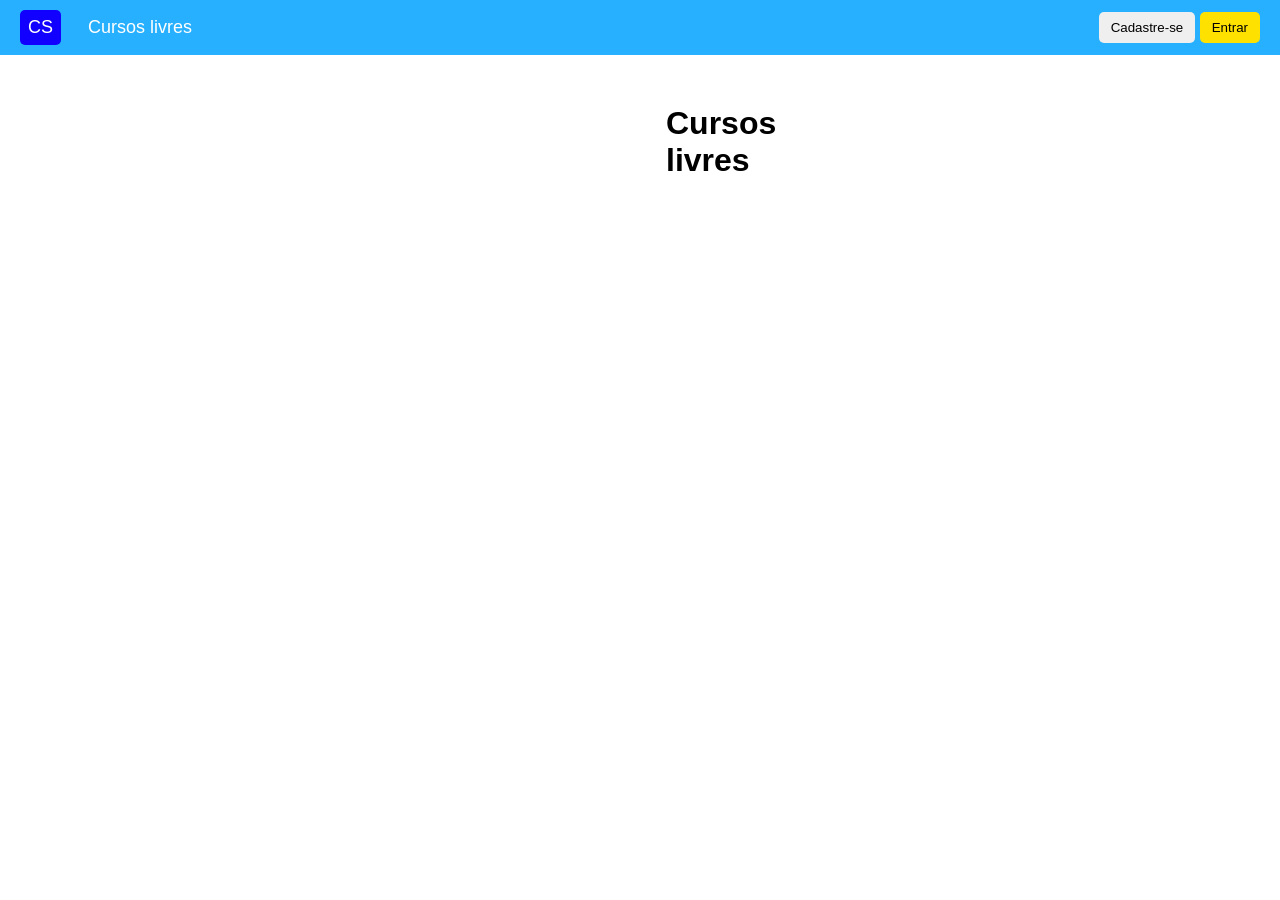
==== index.html @ 407f02eb "protótipo navbar e título" ====
<!DOCTYPE html>
<html lang="pt-br">

<link>
    <link rel="stylesheet" href="style.css">
    <title>Cursos livres</title>
</head>
<body>
    <nav class="navbar">
        <ul class="nav-list">
            <li class="logo"><a href="#">CS</a></li>
            <li class="cursoslivres"><a href="#">Cursos livres</a>
        </ul>
        <div class="rightNav">
            <button class="btncadastrar">Cadastre-se</button>
            <button class="btn btn-sm">Entrar</button>
        </div>
    </nav>
    <div class="title"><h1>Cursos livres</h1></div>
</body>
</html>
---- style.css ----
* {
            margin: 0;
            padding: 0;
        }

        body {
            font-family: 'Arial', sans-serif;
        }

        .navbar {
            display: flex;
            position: sticky;
            align-items: center;
            justify-content: space-between;
            top: 0px;
            background: rgb(39, 176, 255);
            background-blend-mode: darken;
            background-size: cover;
            color: white;
            padding: 10px 20px;
        }

        .nav-list {
            display: flex;
            list-style: none;
        }

        .nav-list li {
            margin-right: 20px;
        }

        .nav-list li:last-child {
            margin-right: 0;
        }

        .nav-list li a {
            text-decoration: none;
            color: white;
            font-size: 18px;
            transition: color 0.3s ease-in-out;
        }

        .nav-list li a:hover {
            color: #ffd700;
            /* Change the color on hover */
        }

        .rightNav {
            text-align: right;
        }

        #search {
            padding: 8px;
            font-size: 16px;
            border: 2px solid #fff;
            border-radius: 5px;
        }

        .btn {
            background-color: #ffe100;
            color: #000;
            border: none;
            padding: 8px 12px;
            border-radius: 5px;
            cursor: pointer;
            transition: background-color 0.3s ease-in-out;
        }

    .btncadastrar {
                background-color: ;
                color: #000;
                border: none;
                padding: 8px 12px;
                border-radius: 5px;
                cursor: pointer;
                transition: background-color 0.3s ease-in-out;
            }

        .logo {
                    background-color: rgb(17, 0, 255);
                    color: #000;
                    border: none;
                    padding: 7px 8px;
                    border-radius: 5px;
                    cursor: pointer;
                    transition: background-color 0.3s ease-in-out;
                }

            .cursoslivres {
                padding: 7px;
            }

        .btn:hover {
            background-color: #000;
            color: #ffd700;
        }

        .title {
                padding: 50px 666px;

        }
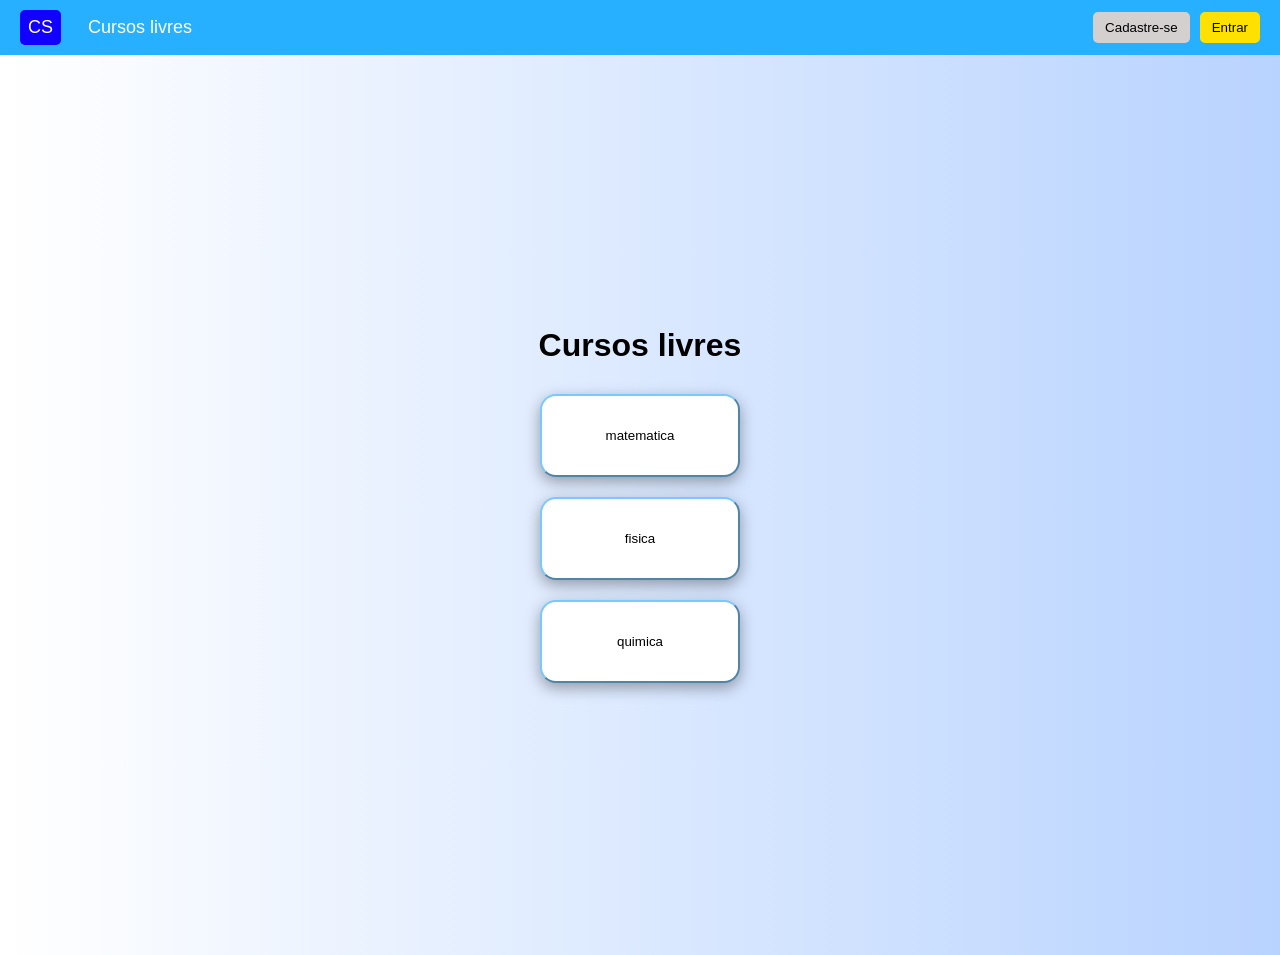
==== commit d63f8a54: "Add files via upload" ====
--- a/index.html
+++ b/index.html
@@ -1,21 +1,34 @@
 <!DOCTYPE html>
 <html lang="pt-br">
-
-<link>
+<head>
     <link rel="stylesheet" href="style.css">
+    <meta name="viewport" content="width=device-width, initial-scale=1.0">
     <title>Cursos livres</title>
 </head>
 <body>
     <nav class="navbar">
         <ul class="nav-list">
             <li class="logo"><a href="#">CS</a></li>
-            <li class="cursoslivres"><a href="#">Cursos livres</a>
+            <li class="cursoslivres"><a href="#">Cursos livres</a></li>
         </ul>
         <div class="rightNav">
             <button class="btncadastrar">Cadastre-se</button>
             <button class="btn btn-sm">Entrar</button>
         </div>
     </nav>
-    <div class="title"><h1>Cursos livres</h1></div>
+    <main>
+        <div class="title"><h1>Cursos livres</h1></div>
+        <section class="cards">
+            <section class="cards">
+                <button>matematica</button>
+            </section>
+            <section class="cards">
+                <button>fisica</button>
+            </section>
+            <section class="cards">
+                <button>quimica</button>
+            </section>
+        </section>
+    </main>
 </body>
 </html>
--- a/style.css
+++ b/style.css
@@ -1,6 +1,7 @@
 * {
             margin: 0;
             padding: 0;
+            box-sizing: border-box;
         }
 
         body {
@@ -14,24 +15,17 @@
             justify-content: space-between;
             top: 0px;
             background: rgb(39, 176, 255);
-            background-blend-mode: darken;
-            background-size: cover;
             color: white;
             padding: 10px 20px;
+            flex-wrap: wrap;
         }
 
         .nav-list {
             display: flex;
             list-style: none;
+            gap: 20px;
         }
 
-        .nav-list li {
-            margin-right: 20px;
-        }
-
-        .nav-list li:last-child {
-            margin-right: 0;
-        }
 
         .nav-list li a {
             text-decoration: none;
@@ -46,7 +40,8 @@
         }
 
         .rightNav {
-            text-align: right;
+            display: flex;
+            gap: 10px;
         }
 
         #search {
@@ -67,7 +62,7 @@
         }
 
     .btncadastrar {
-                background-color: ;
+                background-color: rgb(212, 208, 208);
                 color: #000;
                 border: none;
                 padding: 8px 12px;
@@ -75,6 +70,7 @@
                 cursor: pointer;
                 transition: background-color 0.3s ease-in-out;
             }
+
 
         .logo {
                     background-color: rgb(17, 0, 255);
@@ -95,7 +91,85 @@
             color: #ffd700;
         }
 
+        .btncadastrar:hover {
+            background-color: #000000;
+            color: #d4d0d0;
+        }
+
+        main { 
+            min-height: 100vh;
+            background: linear-gradient(to right, rgb(255, 255, 255), rgb(184, 211, 255) );
+            display: flex;
+            flex-direction: column;
+            align-items: center;
+            justify-content: center;
+            gap: 30px;
+            padding: 20px;}
+        
+        
         .title {
-                padding: 50px 666px;
+                text-align: center;
+        }
 
-        }+        .cards {
+            display: flex;
+            flex-direction: column;
+            gap: 20px;
+            flex-wrap: wrap;
+            justify-content: center;
+        }
+
+        main button {
+            padding: 02rem;
+            border-color: rgb(122, 200, 252);
+            background-color: rgb(255, 255, 255);
+            border-radius: 01rem;
+            box-shadow: 0 5px 15px rgba(0, 0, 0, 0.35);
+            cursor: pointer;
+            transition: background-color 0.3s ease-in-out;
+            min-width: 200px;
+        }
+
+        main button:hover {
+            background-color: rgb(122, 200, 252);
+            color:rgb(255, 255, 255)
+        }
+
+        @media (max-width: 768px) {
+
+    .navbar {
+        flex-direction: baseline;
+        gap: 20px;
+        padding: 10px;
+    }
+
+    .logo {
+        justify-content: flex-start;
+    }
+    .cursoslivres {
+        width: 100%;
+        text-align: center;
+        justify-content: center;
+    }
+
+    .rightNav {
+        width: 100%;
+        justify-content: space-between;
+    }
+
+    .cards {
+        flex-direction: column;
+        align-items: center;
+    }
+
+    main {
+        padding: 15px;
+    }
+
+    main button {
+        width: 100%;
+        max-width: 300px;
+    }
+}
+
+    
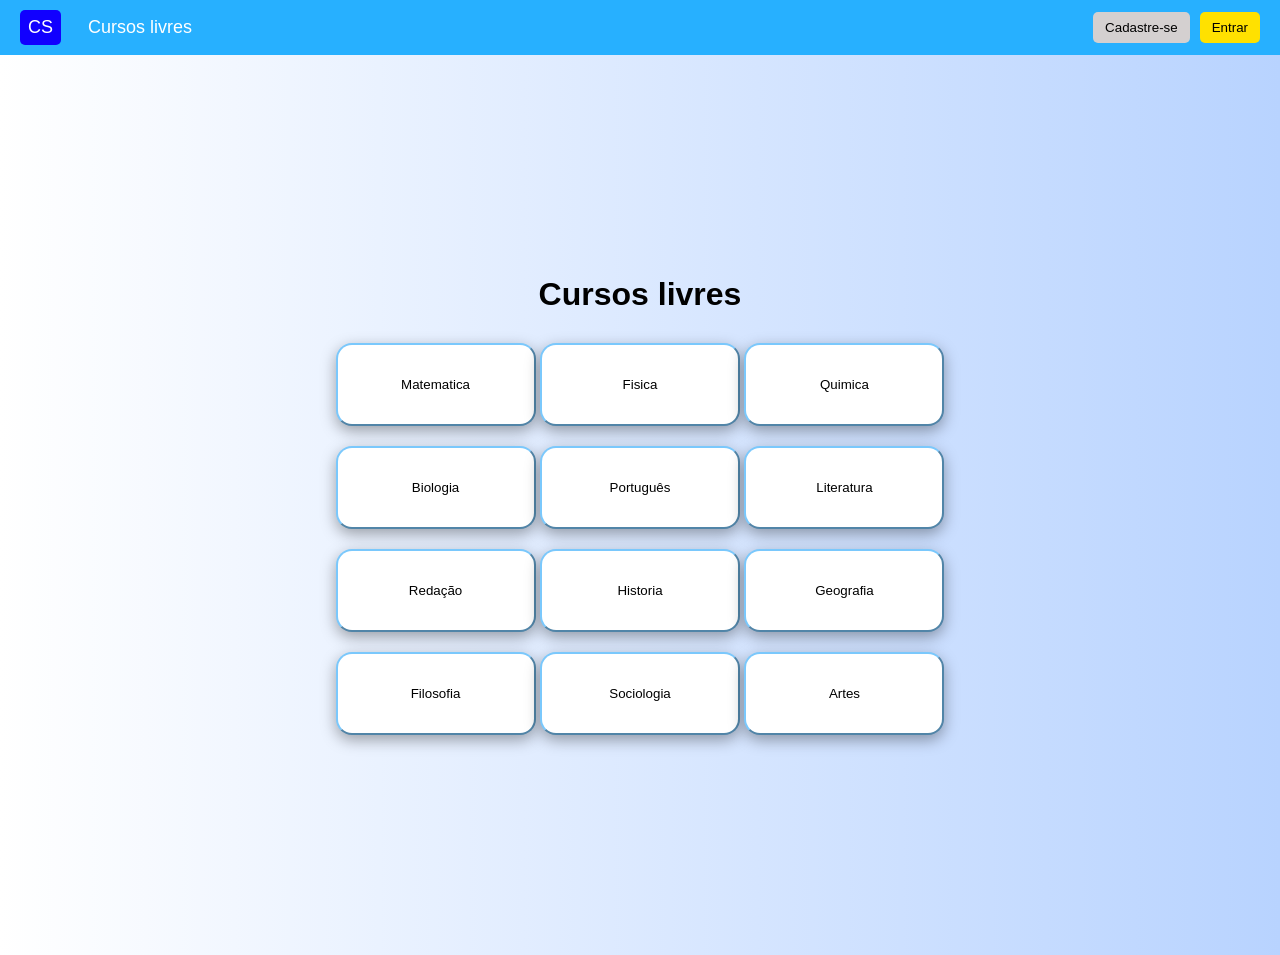
==== commit 49497187: "Add files via upload" ====
--- a/index.html
+++ b/index.html
@@ -19,16 +19,28 @@
     <main>
         <div class="title"><h1>Cursos livres</h1></div>
         <section class="cards">
-            <section class="cards">
-                <button>matematica</button>
-            </section>
-            <section class="cards">
-                <button>fisica</button>
-            </section>
-            <section class="cards">
-                <button>quimica</button>
-            </section>
+            <div class="cards-group">
+                <button class="course-button">Matematica</button>
+                <button class="course-button">Fisica</button>
+                <button class="course-button">Quimica</button>
+            </div>
+            <div class="cards-group">
+                <button class="course-button">Biologia</button>
+                <button class="course-button">Português</button>
+                <button class="course-button">Literatura</button>
+            </div>
+            <div class="cards-group">
+                <button class="course-button">Redação</button>
+                <button class="course-button">Historia</button>
+                <button class="course-button">Geografia</button>
+            </div>
+            <div class="cards-group">
+                <button class="course-button">Filosofia</button>
+                <button class="course-button">Sociologia</button>
+                <button class="course-button">Artes</button>
+            </div>
         </section>
     </main>
+    <script src="script.js"></script>
 </body>
 </html>
--- a/style.css
+++ b/style.css
@@ -114,10 +114,18 @@
         .cards {
             display: flex;
             flex-direction: column;
-            gap: 20px;
             flex-wrap: wrap;
             justify-content: center;
+            gap: 20px;
         }
+
+        .cards-groups {
+            display: flex;
+            flex-direction: column;
+            gap: 20px;
+            justify-content: center;
+        }
+
 
         main button {
             padding: 02rem;
@@ -156,10 +164,19 @@
         width: 100%;
         justify-content: space-between;
     }
+    
+    .cards {
+        display: flex;
+        flex-direction: column;
+        justify-content: center;
+        gap: 20px;
 
-    .cards {
+    }
+
+    .cards-groups {
         flex-direction: column;
         align-items: center;
+        justify-content: center;
     }
 
     main {
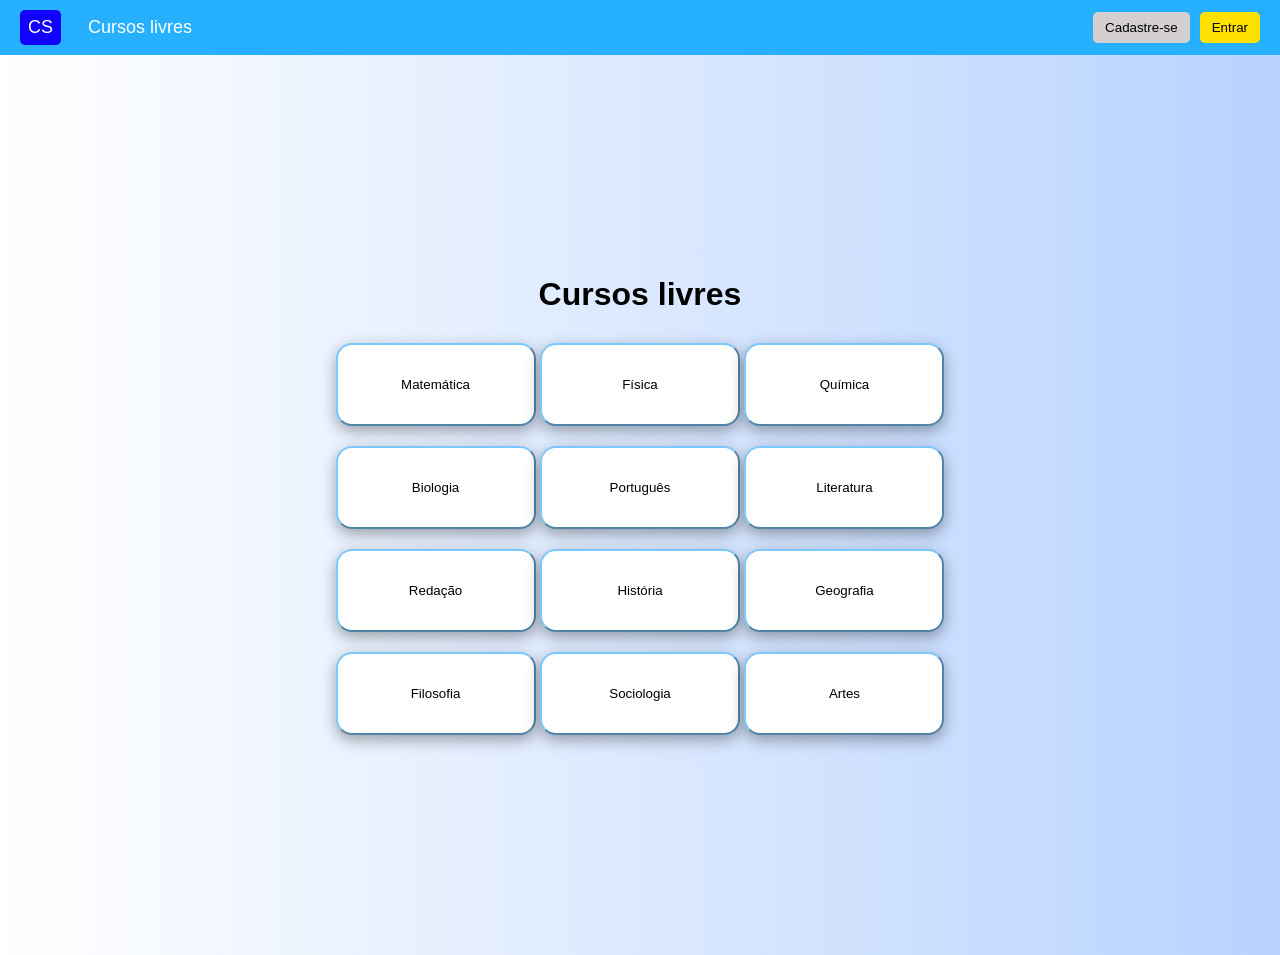
==== commit e51d432f: "Add files via upload" ====
--- a/index.html
+++ b/index.html
@@ -12,17 +12,17 @@
             <li class="cursoslivres"><a href="#">Cursos livres</a></li>
         </ul>
         <div class="rightNav">
-            <button class="btncadastrar">Cadastre-se</button>
-            <button class="btn btn-sm">Entrar</button>
+            <button class="btncadastrar"><a href="./Page2/page2.html?screen=register" id="goToRegister">Cadastre-se</a></button>
+            <button class="btnentrar"><a href="./Page2/page2.html?screen=login" id="goToLogin">Entrar</a></button>
         </div>
     </nav>
     <main>
         <div class="title"><h1>Cursos livres</h1></div>
         <section class="cards">
             <div class="cards-group">
-                <button class="course-button">Matematica</button>
-                <button class="course-button">Fisica</button>
-                <button class="course-button">Quimica</button>
+                <button class="course-button">Matemática</button>
+                <button class="course-button">Física</button>
+                <button class="course-button">Química</button>
             </div>
             <div class="cards-group">
                 <button class="course-button">Biologia</button>
@@ -31,7 +31,7 @@
             </div>
             <div class="cards-group">
                 <button class="course-button">Redação</button>
-                <button class="course-button">Historia</button>
+                <button class="course-button">História</button>
                 <button class="course-button">Geografia</button>
             </div>
             <div class="cards-group">
--- a/style.css
+++ b/style.css
@@ -51,9 +51,8 @@
             border-radius: 5px;
         }
 
-        .btn {
+        .btnentrar {
             background-color: #ffe100;
-            color: #000;
             border: none;
             padding: 8px 12px;
             border-radius: 5px;
@@ -61,14 +60,35 @@
             transition: background-color 0.3s ease-in-out;
         }
 
+        .btnentrar a {
+            text-decoration: none;
+            color: #000;
+            cursor: pointer;
+            transition: ease-in-out;
+        }   
+
+        .btnentrar a:hover {
+            color: #ffe100;
+        }
+
     .btncadastrar {
                 background-color: rgb(212, 208, 208);
-                color: #000;
                 border: none;
                 padding: 8px 12px;
                 border-radius: 5px;
                 cursor: pointer;
                 transition: background-color 0.3s ease-in-out;
+            }
+
+            .btncadastrar a {
+                text-decoration: none;
+                color: #000;
+                cursor: pointer;
+                transition: ease-in-out;
+            }
+
+            .btncadastrar a:hover {
+                color: rgb(212, 208, 208);
             }
 
 
@@ -86,7 +106,7 @@
                 padding: 7px;
             }
 
-        .btn:hover {
+        .btnentrar:hover {
             background-color: #000;
             color: #ffd700;
         }
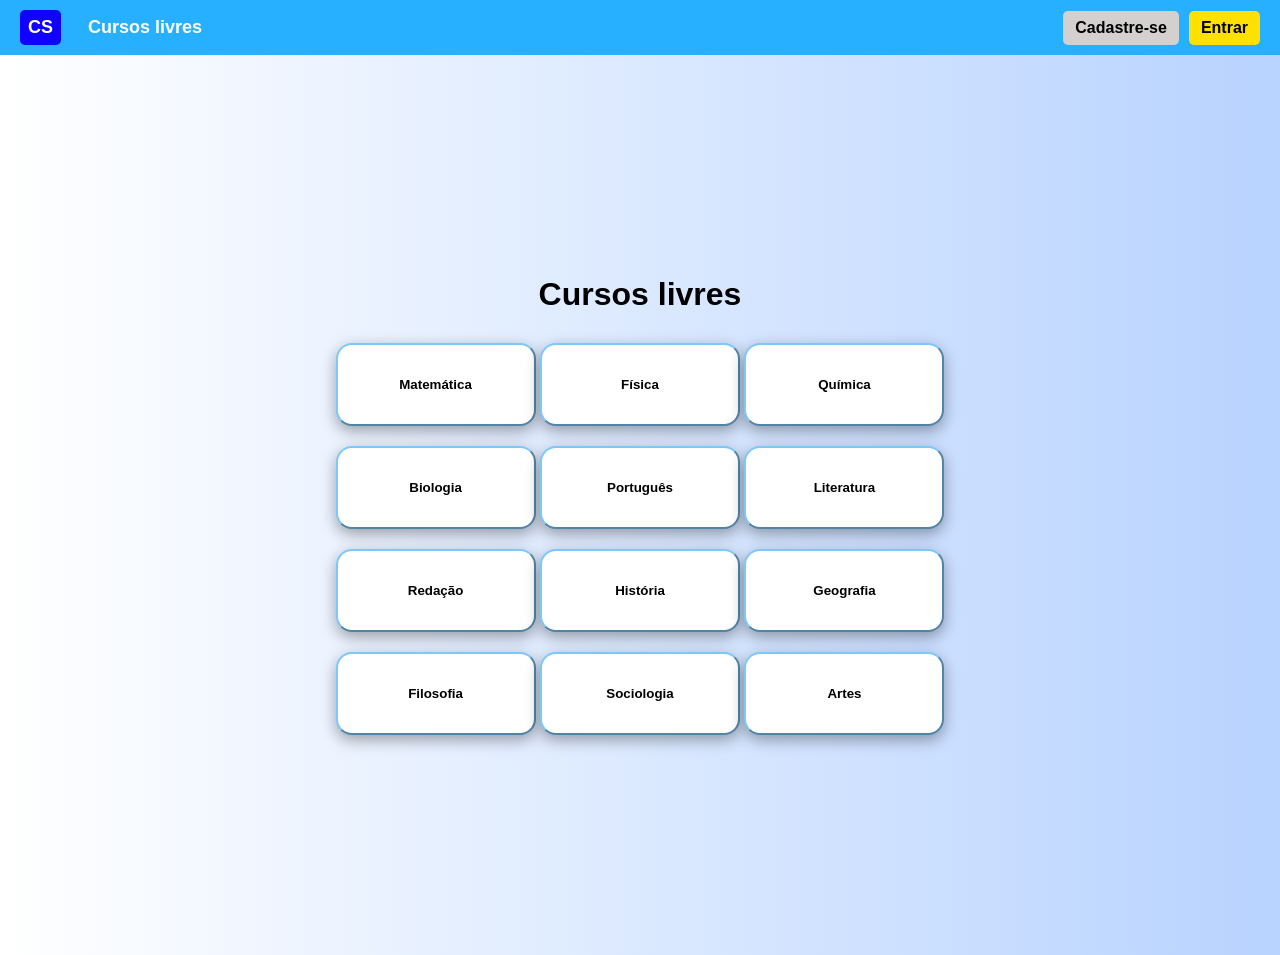
==== commit 00695549: "correção do erro de linkagem" ====
--- a/index.html
+++ b/index.html
@@ -12,8 +12,8 @@
             <li class="cursoslivres"><a href="#">Cursos livres</a></li>
         </ul>
         <div class="rightNav">
-            <button class="btncadastrar"><a href="./Page2/page2.html?screen=register" id="goToRegister">Cadastre-se</a></button>
-            <button class="btnentrar"><a href="./Page2/page2.html?screen=login" id="goToLogin">Entrar</a></button>
+            <a href="page2.html?screen=register" class="btncadastrar">Cadastre-se</a>
+            <a href="page2.html?screen=login" class="btnentrar">Entrar</a>
         </div>
     </nav>
     <main>
--- a/style.css
+++ b/style.css
@@ -6,6 +6,7 @@
 
         body {
             font-family: 'Arial', sans-serif;
+            font-weight: 700;
         }
 
         .navbar {
@@ -60,12 +61,12 @@
             transition: background-color 0.3s ease-in-out;
         }
 
-        .btnentrar a {
+        .btnentrar,
+        .btncadastrar {
             text-decoration: none;
+            display: inline-block;
             color: #000;
-            cursor: pointer;
-            transition: ease-in-out;
-        }   
+        } 
 
         .btnentrar a:hover {
             color: #ffe100;
@@ -158,6 +159,10 @@
             min-width: 200px;
         }
 
+        .course-button {
+            font-weight: 700;
+        }
+
         main button:hover {
             background-color: rgb(122, 200, 252);
             color:rgb(255, 255, 255)
@@ -172,9 +177,12 @@
     }
 
     .logo {
-        justify-content: flex-start;
-    }
+        text-align: center;
+        justify-content: center;
+    }
+
     .cursoslivres {
+        display: none;
         width: 100%;
         text-align: center;
         justify-content: center;
@@ -207,6 +215,4 @@
         width: 100%;
         max-width: 300px;
     }
-}
-
-    +}
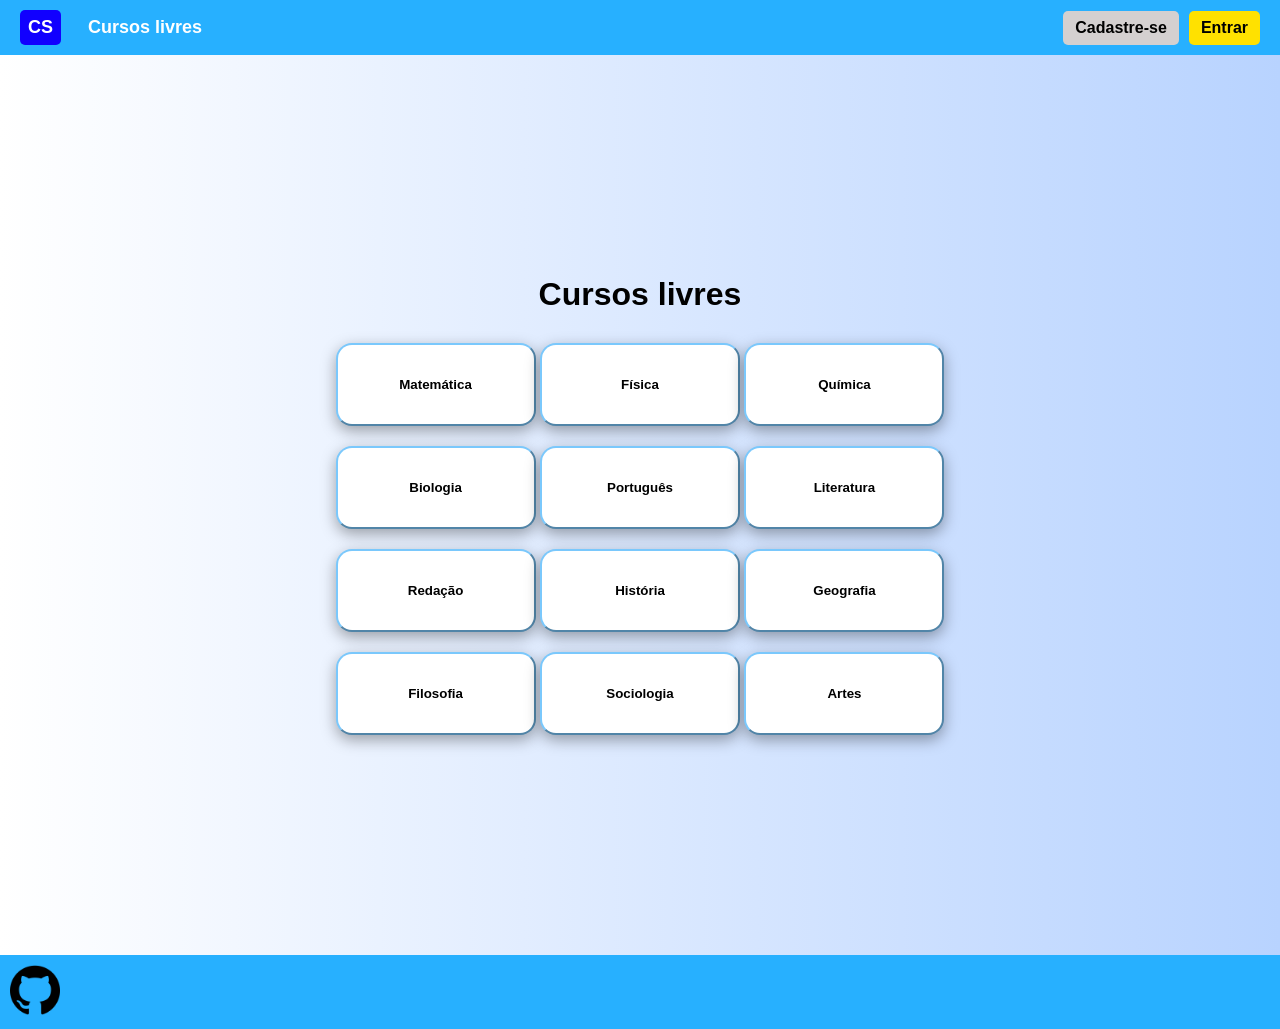
==== commit eef0ee8b: "Add files via upload" ====
--- a/index.html
+++ b/index.html
@@ -12,35 +12,38 @@
             <li class="cursoslivres"><a href="#">Cursos livres</a></li>
         </ul>
         <div class="rightNav">
-            <a href="page2.html?screen=register" class="btncadastrar">Cadastre-se</a>
-            <a href="page2.html?screen=login" class="btnentrar">Entrar</a>
+            <a href="./page2.html?screen=register" class="btncadastrar">Cadastre-se</a>
+            <a href="./page2.html?screen=login" class="btnentrar">Entrar</a>
         </div>
     </nav>
     <main>
         <div class="title"><h1>Cursos livres</h1></div>
         <section class="cards">
             <div class="cards-group">
-                <button class="course-button">Matemática</button>
-                <button class="course-button">Física</button>
-                <button class="course-button">Química</button>
+                <button class="course-button"><a href="./page3.html" style="text-decoration: none">Matemática</a></button>
+                <button class="course-button"><a href="#" style="text-decoration: none">Física</a></button>
+                <button class="course-button"><a href="#" style="text-decoration: none">Química</a></button>
             </div>
             <div class="cards-group">
-                <button class="course-button">Biologia</button>
-                <button class="course-button">Português</button>
-                <button class="course-button">Literatura</button>
+                <button class="course-button"><a href="#" style="text-decoration: none">Biologia</a></button>
+                <button class="course-button"><a href="#" style="text-decoration: none">Português</a></button>
+                <button class="course-button"><a href="#" style="text-decoration: none">Literatura</a></button>
             </div>
             <div class="cards-group">
-                <button class="course-button">Redação</button>
-                <button class="course-button">História</button>
-                <button class="course-button">Geografia</button>
+                <button class="course-button"><a href="#" style="text-decoration: none">Redação</a></button>
+                <button class="course-button"><a href="#" style="text-decoration: none">História</a></button>
+                <button class="course-button"><a href="#" style="text-decoration: none">Geografia</a></button>
             </div>
             <div class="cards-group">
-                <button class="course-button">Filosofia</button>
-                <button class="course-button">Sociologia</button>
-                <button class="course-button">Artes</button>
+                <button class="course-button"><a href="#" style="text-decoration: none">Filosofia</a></button>
+                <button class="course-button"><a href="#" style="text-decoration: none">Sociologia</a></button>
+                <button class="course-button"><a href="#" style="text-decoration: none">Artes</a></button>
             </div>
         </section>
     </main>
+    <footer>
+       <a href="#" class="github"><img src="./25231.png" name="github" class="github" width="50"></a> 
+    </footer>
     <script src="script.js"></script>
 </body>
 </html>
--- a/style.css
+++ b/style.css
@@ -163,9 +163,19 @@
             font-weight: 700;
         }
 
+        .course-button a {
+            text-decoration: none;
+            color: #000;
+        }
+
         main button:hover {
             background-color: rgb(122, 200, 252);
             color:rgb(255, 255, 255)
+        }
+
+        footer {
+            background:rgb(39, 176, 255);
+            padding: 10px;
         }
 
         @media (max-width: 768px) {
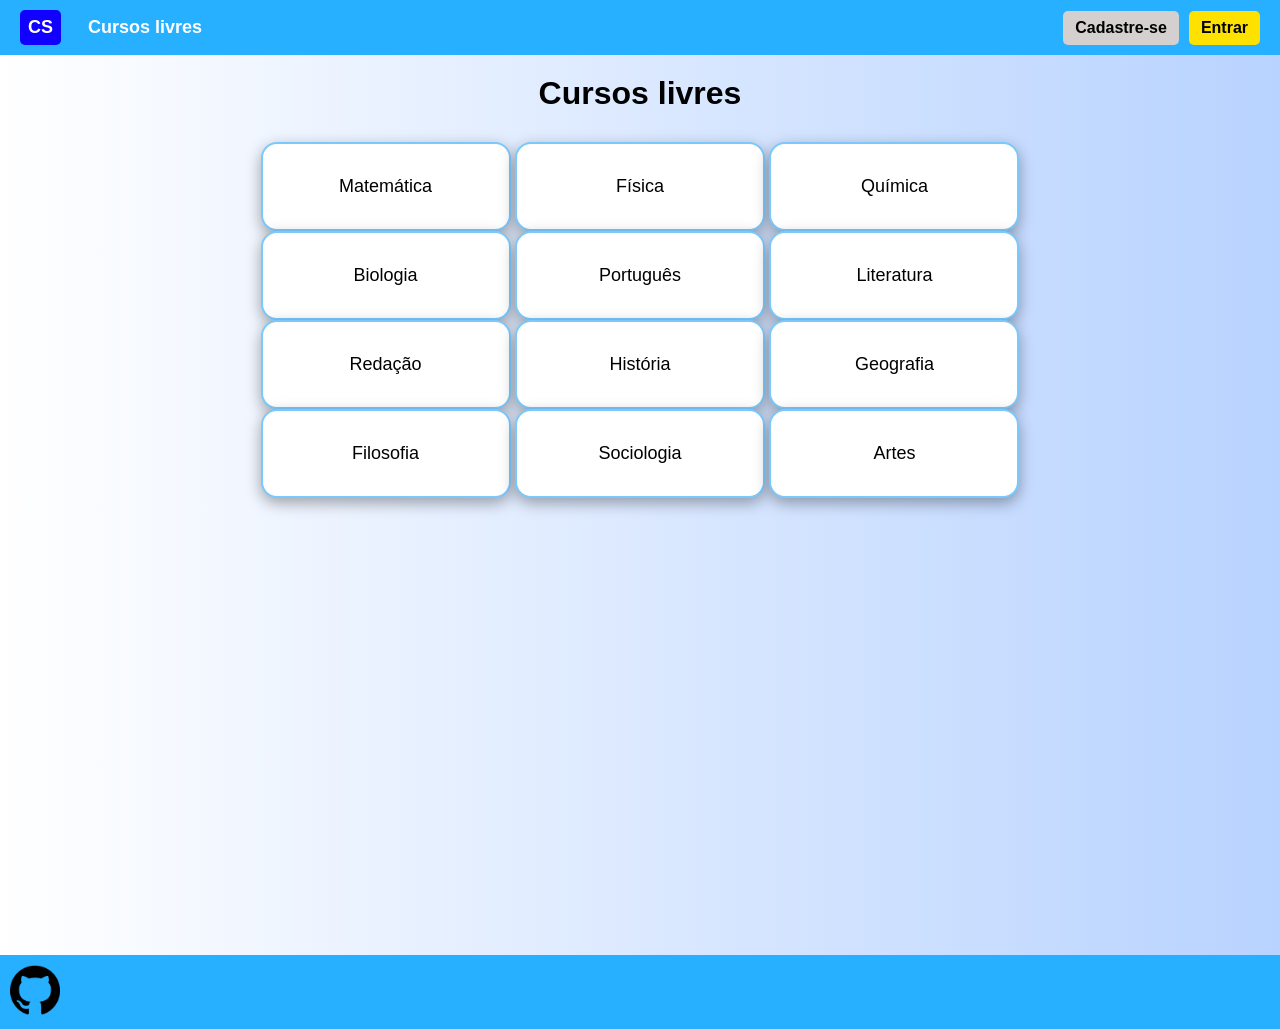
==== commit bca88eff: "pagina de materias e navbar responsiva" ====
--- a/index.html
+++ b/index.html
@@ -16,34 +16,41 @@
             <a href="./page2.html?screen=login" class="btnentrar">Entrar</a>
         </div>
     </nav>
+
     <main>
         <div class="title"><h1>Cursos livres</h1></div>
+
         <section class="cards">
+                <button class="course-button" onclick="ir('Matemática')">Matemática</button>
+                <button class="course-button" onclick="ir('Física')">Física</button>
+                <button class="course-button" onclick="ir('Química')">Química</button>
+            </div>
+
             <div class="cards-group">
-                <button class="course-button"><a href="./page3.html" style="text-decoration: none">Matemática</a></button>
-                <button class="course-button"><a href="#" style="text-decoration: none">Física</a></button>
-                <button class="course-button"><a href="#" style="text-decoration: none">Química</a></button>
+                <button class="course-button" onclick="ir('Biologia')">Biologia</button>
+                <button class="course-button" onclick="ir('Português')">Português</button>
+                <button class="course-button" onclick="ir('Literatura')">Literatura</button>
             </div>
+
             <div class="cards-group">
-                <button class="course-button"><a href="#" style="text-decoration: none">Biologia</a></button>
-                <button class="course-button"><a href="#" style="text-decoration: none">Português</a></button>
-                <button class="course-button"><a href="#" style="text-decoration: none">Literatura</a></button>
+                <button class="course-button" onclick="ir('Redação')">Redação</button>
+                <button class="course-button" onclick="ir('História')">História</button>
+                <button class="course-button" onclick="ir('Geografia')">Geografia</button>
             </div>
+
             <div class="cards-group">
-                <button class="course-button"><a href="#" style="text-decoration: none">Redação</a></button>
-                <button class="course-button"><a href="#" style="text-decoration: none">História</a></button>
-                <button class="course-button"><a href="#" style="text-decoration: none">Geografia</a></button>
+                <button class="course-button" onclick="ir('Filosofia')">Filosofia</button>
+                <button class="course-button" onclick="ir('Sociologia')">Sociologia</button>
+                <button class="course-button" onclick="ir('Artes')">Artes</button>
             </div>
-            <div class="cards-group">
-                <button class="course-button"><a href="#" style="text-decoration: none">Filosofia</a></button>
-                <button class="course-button"><a href="#" style="text-decoration: none">Sociologia</a></button>
-                <button class="course-button"><a href="#" style="text-decoration: none">Artes</a></button>
-            </div>
+
         </section>
     </main>
+
     <footer>
-       <a href="#" class="github"><img src="./25231.png" name="github" class="github" width="50"></a> 
+       <a href="#"><img src="./25231.png" width="50"></a>
     </footer>
+
     <script src="script.js"></script>
 </body>
 </html>
--- a/style.css
+++ b/style.css
@@ -1,228 +1,212 @@
 * {
-            margin: 0;
-            padding: 0;
-            box-sizing: border-box;
-        }
-
-        body {
-            font-family: 'Arial', sans-serif;
-            font-weight: 700;
-        }
-
-        .navbar {
-            display: flex;
-            position: sticky;
-            align-items: center;
-            justify-content: space-between;
-            top: 0px;
-            background: rgb(39, 176, 255);
-            color: white;
-            padding: 10px 20px;
-            flex-wrap: wrap;
-        }
-
-        .nav-list {
-            display: flex;
-            list-style: none;
-            gap: 20px;
-        }
-
-
-        .nav-list li a {
-            text-decoration: none;
-            color: white;
-            font-size: 18px;
-            transition: color 0.3s ease-in-out;
-        }
-
-        .nav-list li a:hover {
-            color: #ffd700;
-            /* Change the color on hover */
-        }
-
-        .rightNav {
-            display: flex;
-            gap: 10px;
-        }
-
-        #search {
-            padding: 8px;
-            font-size: 16px;
-            border: 2px solid #fff;
-            border-radius: 5px;
-        }
-
-        .btnentrar {
-            background-color: #ffe100;
-            border: none;
-            padding: 8px 12px;
-            border-radius: 5px;
-            cursor: pointer;
-            transition: background-color 0.3s ease-in-out;
-        }
-
-        .btnentrar,
-        .btncadastrar {
-            text-decoration: none;
-            display: inline-block;
-            color: #000;
-        } 
-
-        .btnentrar a:hover {
-            color: #ffe100;
-        }
-
-    .btncadastrar {
-                background-color: rgb(212, 208, 208);
-                border: none;
-                padding: 8px 12px;
-                border-radius: 5px;
-                cursor: pointer;
-                transition: background-color 0.3s ease-in-out;
-            }
-
-            .btncadastrar a {
-                text-decoration: none;
-                color: #000;
-                cursor: pointer;
-                transition: ease-in-out;
-            }
-
-            .btncadastrar a:hover {
-                color: rgb(212, 208, 208);
-            }
-
-
-        .logo {
-                    background-color: rgb(17, 0, 255);
-                    color: #000;
-                    border: none;
-                    padding: 7px 8px;
-                    border-radius: 5px;
-                    cursor: pointer;
-                    transition: background-color 0.3s ease-in-out;
-                }
-
-            .cursoslivres {
-                padding: 7px;
-            }
-
-        .btnentrar:hover {
-            background-color: #000;
-            color: #ffd700;
-        }
-
-        .btncadastrar:hover {
-            background-color: #000000;
-            color: #d4d0d0;
-        }
-
-        main { 
-            min-height: 100vh;
-            background: linear-gradient(to right, rgb(255, 255, 255), rgb(184, 211, 255) );
-            display: flex;
-            flex-direction: column;
-            align-items: center;
-            justify-content: center;
-            gap: 30px;
-            padding: 20px;}
-        
-        
-        .title {
-                text-align: center;
-        }
-
-        .cards {
-            display: flex;
-            flex-direction: column;
-            flex-wrap: wrap;
-            justify-content: center;
-            gap: 20px;
-        }
-
-        .cards-groups {
-            display: flex;
-            flex-direction: column;
-            gap: 20px;
-            justify-content: center;
-        }
-
-
-        main button {
-            padding: 02rem;
-            border-color: rgb(122, 200, 252);
-            background-color: rgb(255, 255, 255);
-            border-radius: 01rem;
-            box-shadow: 0 5px 15px rgba(0, 0, 0, 0.35);
-            cursor: pointer;
-            transition: background-color 0.3s ease-in-out;
-            min-width: 200px;
-        }
-
-        .course-button {
-            font-weight: 700;
-        }
-
-        .course-button a {
-            text-decoration: none;
-            color: #000;
-        }
-
-        main button:hover {
-            background-color: rgb(122, 200, 252);
-            color:rgb(255, 255, 255)
-        }
-
-        footer {
-            background:rgb(39, 176, 255);
-            padding: 10px;
-        }
-
-        @media (max-width: 768px) {
+    margin: 0;
+    padding: 0;
+    box-sizing: border-box;
+}
+
+body {
+    font-family: 'Arial', sans-serif;
+    font-weight: 700;
+}
+
+
+.navbar {
+    display: flex;
+    position: sticky;
+    align-items: center;
+    justify-content: space-between;
+    top: 0px;
+    background: rgb(39, 176, 255);
+    color: white;
+    padding: 10px 20px;
+    flex-wrap: wrap;
+}
+
+.nav-list {
+    display: flex;
+    list-style: none;
+    gap: 20px;
+}
+
+.nav-list li a {
+    text-decoration: none;
+    color: white;
+    font-size: 18px;
+    transition: color 0.3s ease-in-out;
+}
+
+.nav-list li a:hover {
+    color: #ffd700;
+}
+
+.rightNav {
+    display: flex;
+    gap: 10px;
+}
+
+.btnentrar,
+.btncadastrar {
+    text-decoration: none;
+    display: inline-block;
+    color: #000;
+    padding: 8px 12px;
+    border-radius: 5px;
+    cursor: pointer;
+}
+
+.btnentrar {
+    background-color: #ffe100;
+}
+
+.btncadastrar {
+    background-color: rgb(212, 208, 208);
+}
+
+.btnentrar:hover {
+    background-color: #000;
+    color: #ffd700;
+}
+
+.btncadastrar:hover {
+    background-color: #000;
+    color: #d4d0d0;
+}
+
+.logo {
+    background-color: rgb(17, 0, 255);
+    padding: 7px 8px;
+    border-radius: 5px;
+}
+
+.cursoslivres {
+    padding: 7px;
+}
+
+
+main {
+    min-height: 100vh;
+    background: linear-gradient(to right, rgb(255, 255, 255), rgb(184, 211, 255));
+    display: flex;
+    flex-direction: column;
+    align-items: center;
+    gap: 30px;
+    padding: 20px;
+}
+
+main button:hover { background-color: rgb(122, 200, 252); color: #fff; }
+
+.course-button {
+    padding: 2rem;
+    border: 2px solid rgb(122, 200, 252);
+    background-color: #fff;
+    border-radius: 1rem;
+    box-shadow: 0 5px 15px rgba(0, 0, 0, 0.35);
+    cursor: pointer;
+    transition: 0.3s;
+    min-width: 250px;
+    font-size: 18px;
+    color: #000;
+}
+
+@media (max-width: 768px) {
+    .course-button {
+    display: block;
+    margin: 0 auto;
+    }
+}
+
+.botao-home:hover {
+    background-color: rgb(122, 200, 252);
+    color: #fff;
+}
+
+.botao-materia {
+    padding: 2rem;
+    border: 2px solid rgb(122, 200, 252);
+    background-color: #fff;
+    border-radius: 1rem;
+    box-shadow: 0 5px 15px rgba(0, 0, 0, 0.35);
+    cursor: pointer;
+    transition: 0.3s;
+    min-width: 170px;
+}
+
+.botao-materia:hover {
+    background-color: rgb(122, 200, 252);
+    color: #fff;
+}
+
+
+#aritimetica-container {
+    display: flex;
+    flex-wrap: wrap;
+    justify-content: center;
+    gap: 20px;
+    width: 100%;
+}
+
+.item {
+    display: flex;
+    flex-direction: column;
+    align-items: center;
+    width: 180px;
+}
+
+.item button {
+    width: 100%;
+}
+
+.title {
+color:#000
+}
+
+.conteudo {
+    margin-top: 10px;
+    width: 100%;
+    text-align: left;
+}
+
+.conteudo ul {
+    padding-left: 20px;
+}
+
+.conteudo li {
+    margin-bottom: 5px;
+}
+
+
+footer {
+    background: rgb(39, 176, 255);
+    padding: 10px;
+}
+
+@media (max-width: 768px) {
 
     .navbar {
-        flex-direction: baseline;
         gap: 20px;
         padding: 10px;
     }
 
-    .logo {
-        text-align: center;
-        justify-content: center;
-    }
-
     .cursoslivres {
         display: none;
-        width: 100%;
-        text-align: center;
-        justify-content: center;
     }
 
     .rightNav {
-        width: 100%;
+        width: 53%;
         justify-content: space-between;
-    }
-    
-    .cards {
-        display: flex;
-        flex-direction: column;
-        justify-content: center;
-        gap: 20px;
-
-    }
-
-    .cards-groups {
-        flex-direction: column;
-        align-items: center;
-        justify-content: center;
     }
 
     main {
         padding: 15px;
     }
 
-    main button {
+    .botao-home {
         width: 100%;
         max-width: 300px;
     }
+
+    .botao-materia {
+        width: 100%;
+        max-width: 200px;
+    }
 }
